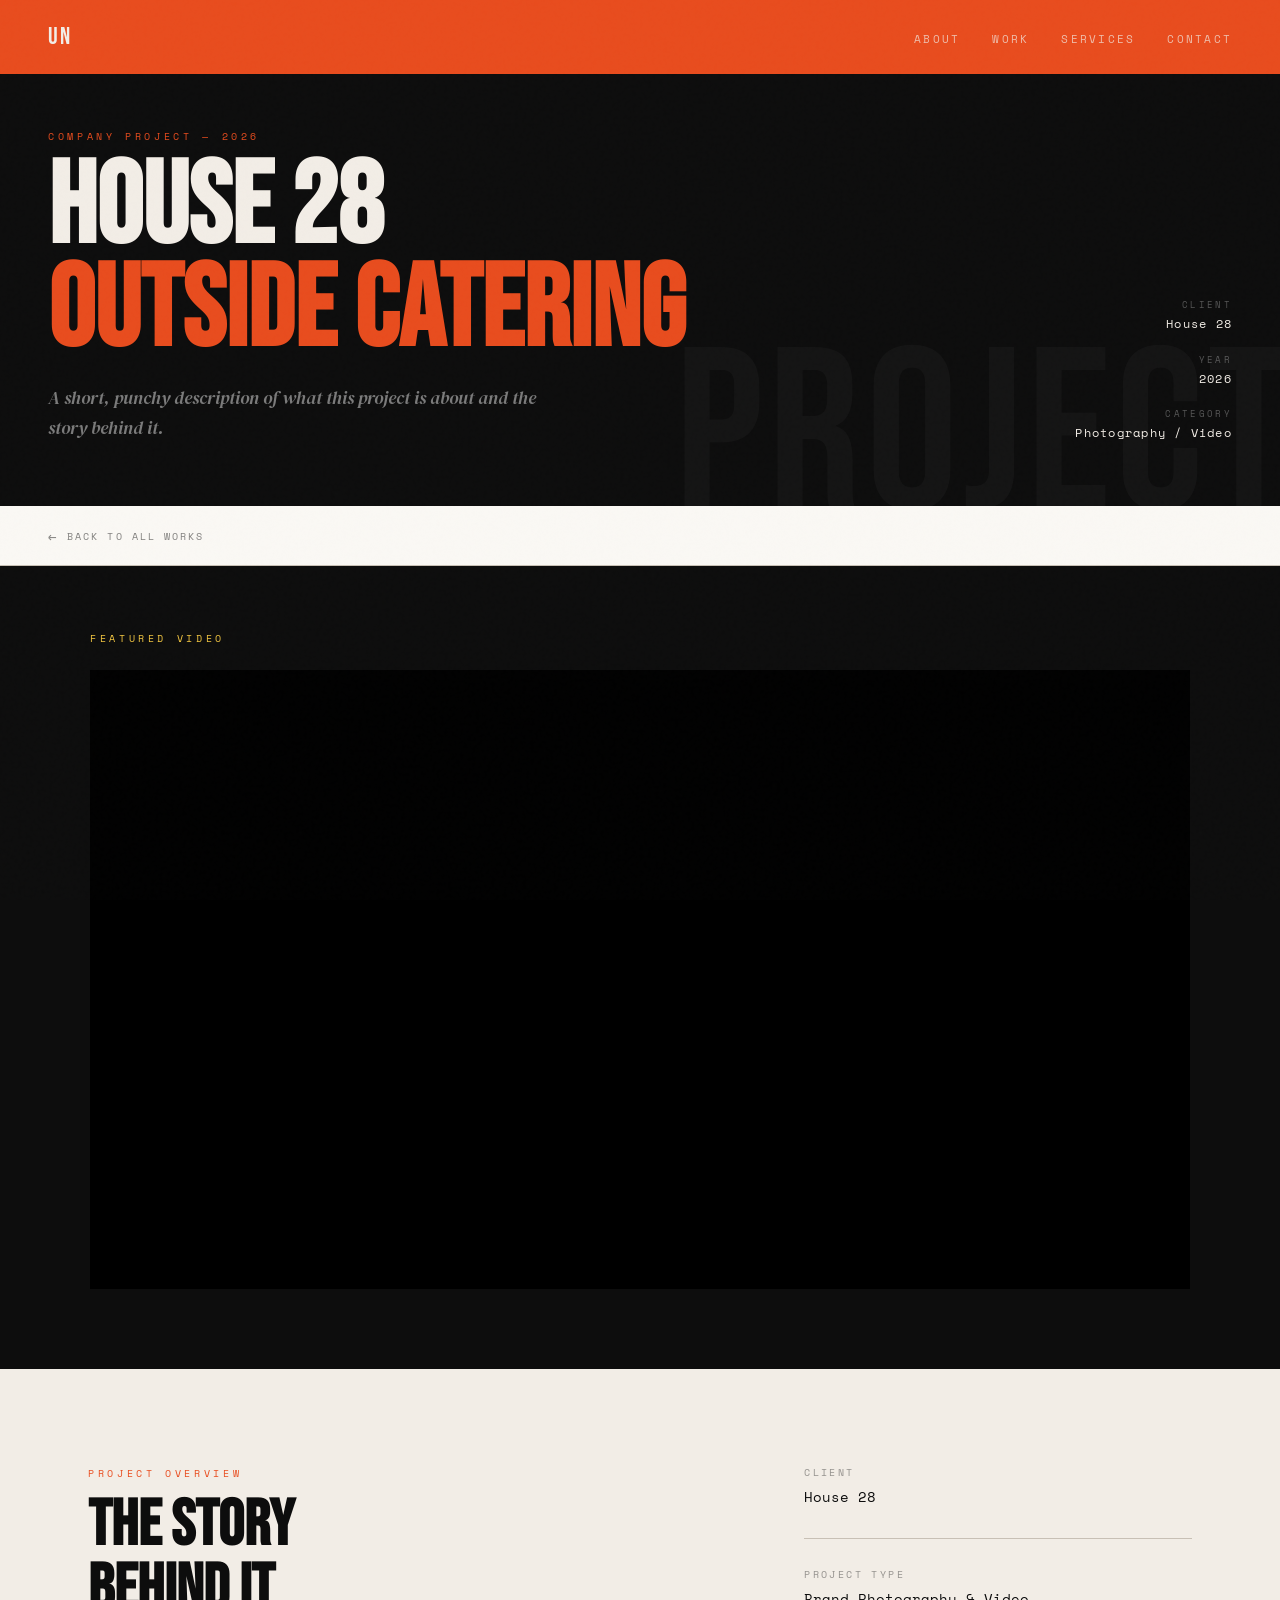
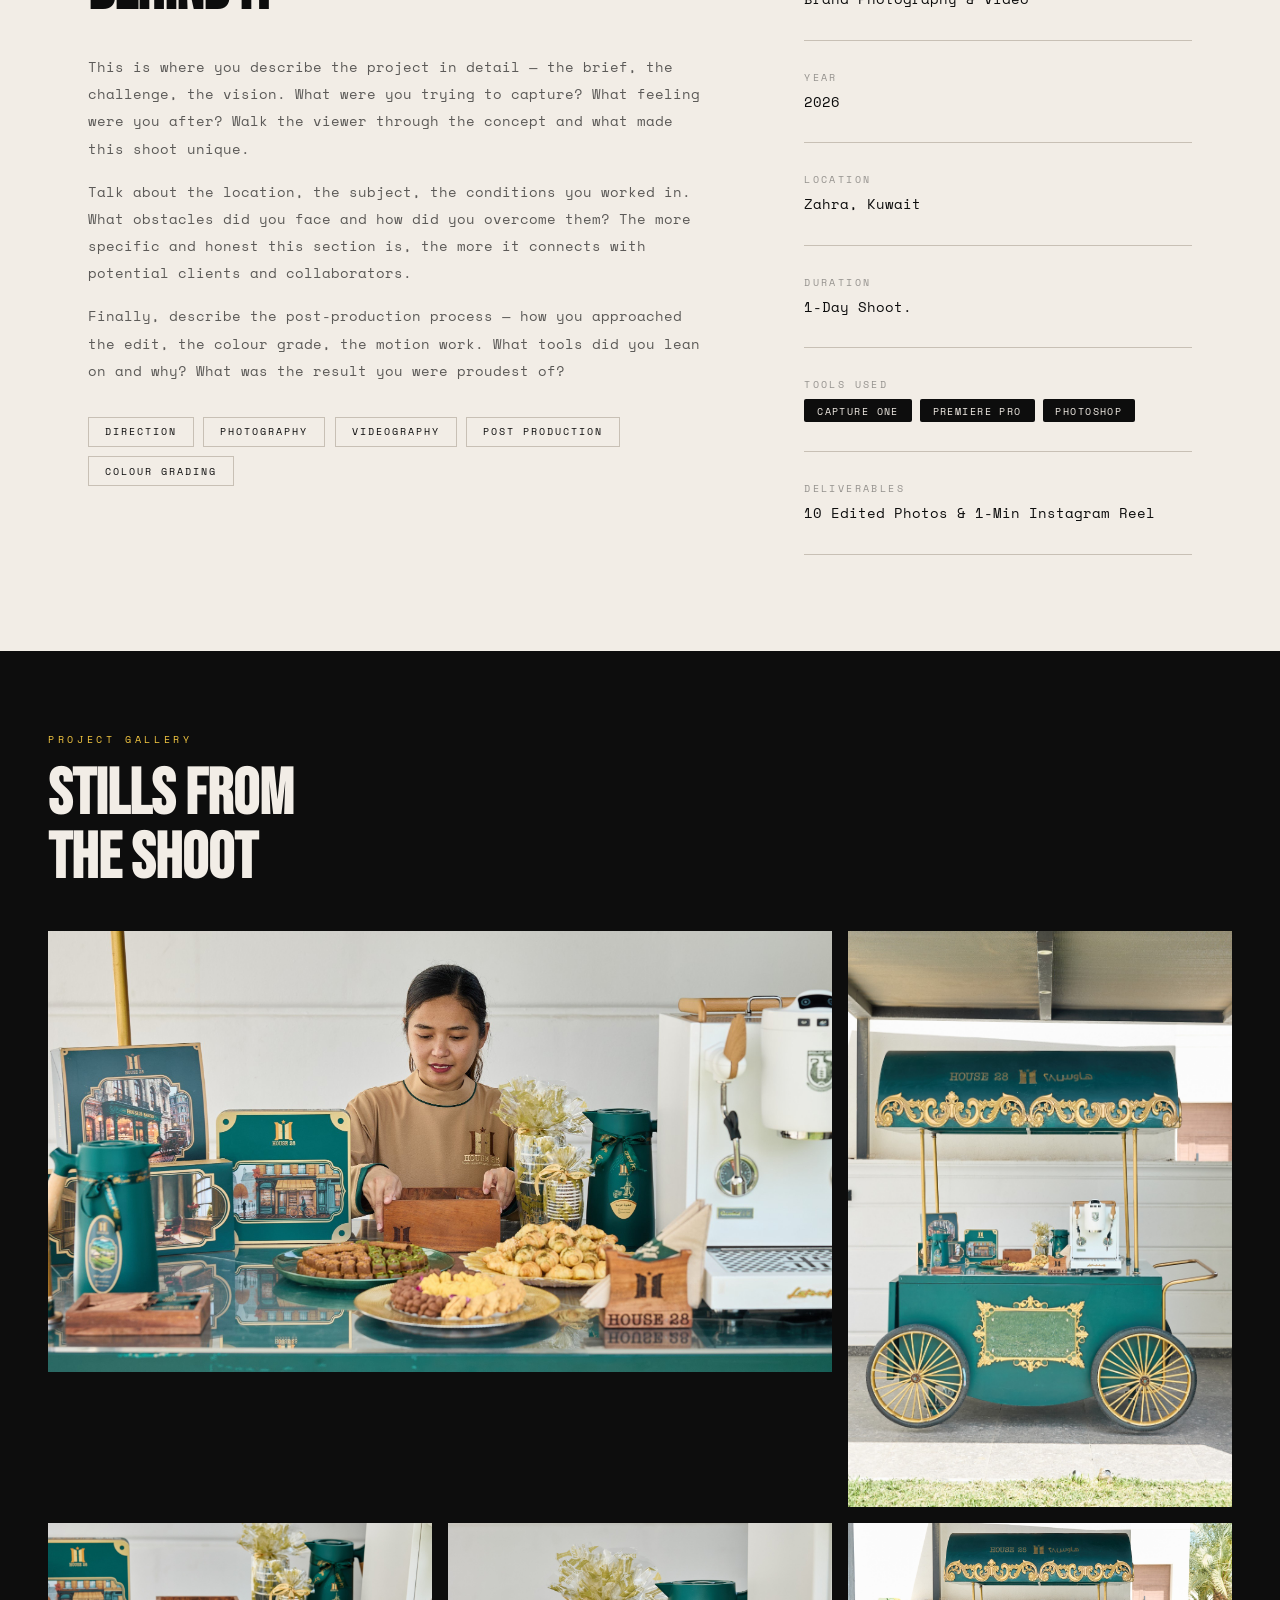
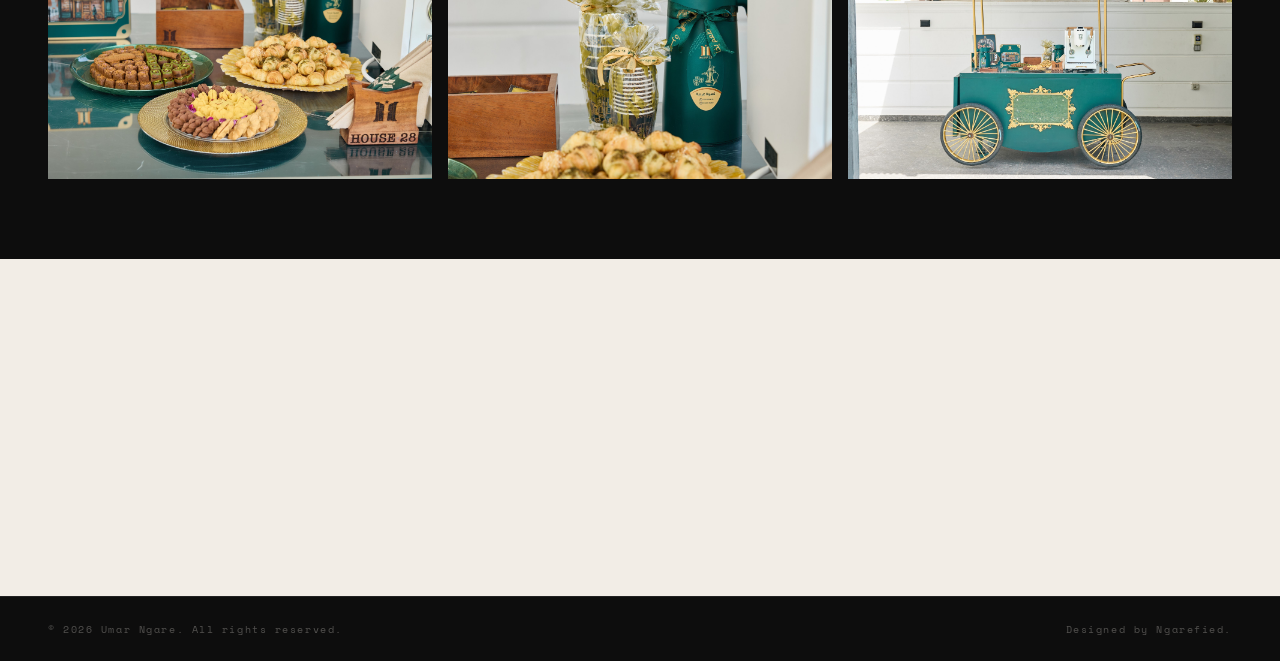
==== mainPages/projectDetails/houseSweets.html @ 6c31d715 "Created duplicates for 3 more proje cts." ====
<!DOCTYPE html>
<html lang="en">
<head>
  <meta charset="UTF-8" />
  <meta name="viewport" content="width=device-width, initial-scale=1.0"/>
  <title>Project — Umar Ngare</title>
  <link href="https://fonts.googleapis.com/css2?family=Bebas+Neue&family=DM+Serif+Display:ital@0;1&family=Space+Mono:ital@0;1&display=swap" rel="stylesheet"/>
  <link rel="stylesheet" href="../../css/mainpages/project1.css" />
</head>
<body>

  <div class="cursor" id="cursor"></div>

  <!-- NAV -->
  <nav>
    <a href="../../index.html" class="nav-logo">UN</a>
    <ul class="nav-links">
      <li><a href="../about.html">About</a></li>
      <li><a href="../works.html">Work</a></li>
      <li><a href="../#">Services</a></li>
      <li><a href="../#">Contact</a></li>
    </ul>
  </nav>

  <!-- PROJECT HEADER -->
  <div class="project-header">
    <div class="project-header-ghost">PROJECT</div>
    <div class="project-header-inner">
      <div>
        <span class="project-header-label">Company Project — 2026</span>
        <h1 class="project-title">House 28<br><span>Outside Catering</span></h1>
        <p class="project-tagline">A short, punchy description of what this project is about and the story behind it.</p>
      </div>
      <div class="project-header-meta">
        <div class="meta-item">
          <div class="meta-label">Client</div>
          <div class="meta-value">House 28</div>
        </div>
        <div class="meta-item">
          <div class="meta-label">Year</div>
          <div class="meta-value">2026</div>
        </div>
        <div class="meta-item">
          <div class="meta-label">Category</div>
          <div class="meta-value">Photography / Video</div>
        </div>
      </div>
    </div>
  </div>

  <!-- BACK BAR -->
  <div class="back-bar">
    <a href="../works.html" class="back-link">Back to All Works</a>
  </div>

  <!-- VIDEO SECTION -->
<div class="video-section">
  <div class="video-section-inner">
    <span class="video-section-tag">Featured Video</span>
    <div class="video-wrapper">
      
        <!-- TO EMBED YOUTUBE / VIMEO: replace this block with: -->
        <div class="iframe-container">
          <iframe width="367" height="652" src="https://www.youtube.com/embed/Qp5BWJC1LHg" title="House 28 Outside Catering Video" frameborder="0" allow="accelerometer; autoplay; clipboard-write; encrypted-media; gyroscope; picture-in-picture; web-share" referrerpolicy="strict-origin-when-cross-origin" allowfullscreen></iframe>
        </div> 

        <!-- TO USE A LOCAL VIDEO FILE: replace this block with:g -->
        <!-- <video controls width="100%">
          <source src="../../Assets/Videos/Joan Apr 29 Huge Trolley.mp4" type="video/mp4">
        </video> -->
     
      <!-- <div class="video-placeholder">
        <div class="video-placeholder-icon">Here</div>
        <p></p>
      </div> -->
    </div>
  </div>
</div>

  <!-- PROJECT DETAILS -->
  <div class="project-details">
    <div class="details-grid">

      <!-- Overview -->
      <div class="reveal">
        <span class="overview-tag">Project Overview</span>
        <h2 class="overview-title">The Story<br>Behind It</h2>
        <p class="overview-body">
          This is where you describe the project in detail — the brief, the challenge, the vision. What were you trying to capture? What feeling were you after? Walk the viewer through the concept and what made this shoot unique.
        </p>
        <p class="overview-body">
          Talk about the location, the subject, the conditions you worked in. What obstacles did you face and how did you overcome them? The more specific and honest this section is, the more it connects with potential clients and collaborators.
        </p>
        <p class="overview-body">
          Finally, describe the post-production process — how you approached the edit, the colour grade, the motion work. What tools did you lean on and why? What was the result you were proudest of?
        </p>
        <div class="role-tags">
          <span class="role-tag">Direction</span>
          <span class="role-tag">Photography</span>
          <span class="role-tag">Videography</span>
          <span class="role-tag">Post Production</span>
          <span class="role-tag">Colour Grading</span>
        </div>
      </div>

      <!-- Sidebar -->
      <div class="project-sidebar reveal reveal-delay-2">
        <div class="sidebar-block">
          <div class="sidebar-label">Client</div>
          <div class="sidebar-value">House 28</div>
        </div>
        <div class="sidebar-block">
          <div class="sidebar-label">Project Type</div>
          <div class="sidebar-value">Brand Photography & Video</div>
        </div>
        <div class="sidebar-block">
          <div class="sidebar-label">Year</div>
          <div class="sidebar-value">2026</div>
        </div>
        <div class="sidebar-block">
          <div class="sidebar-label">Location</div>
          <div class="sidebar-value">Zahra, Kuwait</div>
        </div>
        <div class="sidebar-block">
          <div class="sidebar-label">Duration</div>
          <div class="sidebar-value">1-Day Shoot.</div>
        </div>
        <div class="sidebar-block">
          <div class="sidebar-label">Tools Used</div>
          <div class="tools-used">
            <span class="tool-badge">Capture One</span>
            <span class="tool-badge">Premiere Pro</span>
            <!-- <span class="tool-badge">After Effects</span> -->
            <span class="tool-badge">Photoshop</span>
            <!-- <span class="tool-badge">Lightroom</span> -->
          </div>
        </div>
        <div class="sidebar-block">
          <div class="sidebar-label">Deliverables</div>
          <div class="sidebar-value">10 Edited Photos & 1-Min Instagram Reel</div>
        </div>
      </div>

    </div>
  </div>

  <!-- PHOTO GALLERY STRIP -->
  <div class="gallery-strip">
    <div class="gallery-strip-inner reveal">
      <span class="gallery-strip-tag">Project Gallery</span>
      <h2 class="gallery-strip-title">Stills from<br>the Shoot</h2>
      <div class="gallery-row">
        <div class="gallery-item">
          <div class="gallery-thumb g1"><img src="../../Assets/Projects/Trolley/Wide close.jpg" alt="" srcset=""></div>
          <div class="gallery-overlay"></div>
        </div>
        <div class="gallery-item">
          <div class="gallery-thumb g2"><img src="../../Assets/Projects/Trolley/potr.jpg" alt="" srcset=""></div>
          <div class="gallery-overlay"></div>
        </div>
        <div class="gallery-item">
          <div class="gallery-thumb g3"><img src="../../Assets/Projects/Trolley/wide food.jpg" alt="" srcset=""></div>
          <div class="gallery-overlay"></div>
        </div>
        <div class="gallery-item">
          <div class="gallery-thumb g4"><img src="../../Assets/Projects/Trolley/wide drink.jpg" alt="" srcset=""></div>
          <div class="gallery-overlay"></div>
        </div>
        <div class="gallery-item">
          <div class="gallery-thumb g4"><img src="../../Assets/Projects/Trolley/wide1.jpg" alt="" srcset=""></div>
          <div class="gallery-overlay"></div>
        </div>
      </div>
    </div>
  </div>

  <!-- NEXT PROJECT -->
  <a href="project.html" class="next-project reveal">
    <div>
      <div class="next-label">Next Project</div>
      <div class="next-title">Next Project<br>Title Here</div>
    </div>
    <div class="next-arrow">>></div>
  </a>

  <!-- FOOTER -->
  <footer>
    <p>© 2026 Umar Ngare. All rights reserved.</p>
    <p>Designed by Ngarefied.</p>
  </footer>

  <script src="../../js/mainPages/project1.js"></script>
</body>
</html>
---- css/mainpages/project1.css ----
*, *::before, *::after { box-sizing: border-box; margin: 0; padding: 0; }

:root {
  --ink:   #0d0d0d;
  --paper: #f2ede6;
  --fire:  #e84c1e;
  --gold:  #f5c842;
  --mist:  #c8c0b5;
  --white: #faf8f4;
}

html { scroll-behavior: smooth; }

body {
  background: var(--paper);
  color: var(--ink);
  font-family: 'Space Mono', monospace;
  overflow-x: hidden;
  cursor: crosshair;
}

/* ── NOISE ── */
body::before {
  content: '';
  position: fixed; inset: 0;
  background-image: url("data:image/svg+xml,%3Csvg viewBox='0 0 256 256' xmlns='http://www.w3.org/2000/svg'%3E%3Cfilter id='noise'%3E%3CfeTurbulence type='fractalNoise' baseFrequency='0.9' numOctaves='4' stitchTiles='stitch'/%3E%3C/filter%3E%3Crect width='100%25' height='100%25' filter='url(%23noise)' opacity='0.04'/%3E%3C/svg%3E");
  pointer-events: none; z-index: 9999; opacity: 0.4;
}

/* ── CURSOR ── */
.cursor {
  width: 12px; height: 12px;
  background: var(--fire); border-radius: 50%;
  position: fixed; pointer-events: none; z-index: 10000;
  transform: translate(-50%, -50%);
  transition: transform 0.12s ease, background 0.2s;
}

/* ── NAV ── */
nav {
  position: fixed; top: 0; left: 0; right: 0;
  z-index: 100;
  display: flex; justify-content: space-between; align-items: center;
  padding: 1.4rem 3rem;
  background: var(--fire);
}
.nav-logo {
  font-family: 'Bebas Neue', sans-serif;
  font-size: 1.5rem; letter-spacing: 0.1em;
  color: var(--paper); text-decoration: none;
}
.nav-links { display: flex; gap: 2rem; list-style: none; }
.nav-links a {
  font-size: 0.7rem; letter-spacing: 0.2em;
  text-transform: uppercase; color: var(--paper);
  text-decoration: none; opacity: 0.7; transition: opacity 0.2s;
}
.nav-links a:hover { opacity: 1; }

/* ── PROJECT HEADER ── */
.project-header {
  background: var(--ink);
  padding: 8rem 3rem 4rem;
  position: relative; overflow: hidden;
}

.project-header-ghost {
  position: absolute;
  right: -1rem; bottom: -3rem;
  font-family: 'Bebas Neue', sans-serif;
  font-size: clamp(5rem, 18vw, 15rem);
  color: rgba(255,255,255,0.03);
  letter-spacing: 0.02em; line-height: 1;
  pointer-events: none; white-space: nowrap;
}

.project-header-inner {
  max-width: 1200px; margin: 0 auto;
  display: grid; grid-template-columns: 1fr auto;
  align-items: flex-end; gap: 3rem;
}

.project-header-label {
  font-size: 0.65rem; letter-spacing: 0.35em;
  text-transform: uppercase; color: var(--fire);
  margin-bottom: 0.8rem; display: block;
  opacity: 0; animation: fadeUp 0.7s ease 0.2s forwards;
}

.project-title {
  font-family: 'Bebas Neue', sans-serif;
  font-size: clamp(3.5rem, 9vw, 8rem);
  line-height: 0.9; color: var(--paper);
  opacity: 0; animation: fadeUp 0.8s ease 0.3s forwards;
}
.project-title span { color: var(--fire); }

.project-tagline {
  font-family: 'DM Serif Display', serif;
  font-style: italic;
  font-size: 1.15rem; color: rgba(255,255,255,0.45);
  margin-top: 1.2rem; max-width: 500px; line-height: 1.6;
  opacity: 0; animation: fadeUp 0.8s ease 0.45s forwards;
}

.project-header-meta {
  display: flex; flex-direction: column; gap: 1.2rem; align-items: flex-end;
  opacity: 0; animation: fadeUp 0.8s ease 0.5s forwards;
}

.meta-item { text-align: right; }
.meta-label {
  font-size: 0.58rem; letter-spacing: 0.25em;
  text-transform: uppercase; color: rgba(255,255,255,0.3);
  margin-bottom: 0.2rem;
}
.meta-value {
  font-size: 0.78rem; letter-spacing: 0.1em;
  color: var(--paper);
}

/* ── BACK BAR ── */
.back-bar {
  padding: 1.1rem 3rem;
  border-bottom: 1px solid var(--mist);
  background: var(--white);
}
.back-link {
  font-size: 0.65rem; letter-spacing: 0.2em;
  text-transform: uppercase; color: var(--ink);
  text-decoration: none; opacity: 0.5;
  display: inline-flex; align-items: center; gap: 0.5rem;
  transition: opacity 0.2s, color 0.2s;
}
.back-link::before { content: '←'; font-size: 0.9rem; }
.back-link:hover { opacity: 1; color: var(--fire); }

/* Video Section */
.video-placeholder {
  aspect-ratio: 16/9;
  background: #111;
  border: 2px dashed #2a2a2a;
  display: flex; flex-direction: column;
  align-items: center; justify-content: center;
  gap: 1rem;
}

.video-placeholder-icon {
  width: 64px; height: 64px;
  border: 2px solid rgba(255,255,255,0.1);
  border-radius: 50%;
  display: flex; align-items: center; justify-content: center;
  font-size: 1.4rem; color: rgba(255,255,255,0.2);
}

.video-placeholder p {
  font-size: 0.72rem; letter-spacing: 0.1em;
  color: rgba(255,255,255,0.2);
}

.iframe-container {
  position: relative; width: 100%;
  padding-bottom: 56.25%;
  background: #000;
}

.iframe-container iframe {
  position: absolute; inset: 0;
  width: 100%; height: 100%; border: none;
}

/* ── VIDEO SECTION ── */
.video-section {
  background: var(--ink);
  padding: 4rem 3rem 5rem;
}

.video-section-inner {
  max-width: 1100px; margin: 0 auto;
}

.video-section-tag {
  font-size: 0.65rem; letter-spacing: 0.35em;
  text-transform: uppercase; color: var(--gold);
  margin-bottom: 1.5rem; display: block;
}

/* ── VIDEO PLAYER WRAPPER ── */
.video-wrapper {
  position: relative; width: 100%;
  background: #000;
  overflow: hidden;
}

.video-wrapper video {
  width: auto; height: 70vh;
  object-fit: cover;
}

/* Toggle tabs */
.video-type-tabs {
  display: flex; gap: 0;
  margin-bottom: 1.5rem;
}

.vtab {
  padding: 0.6rem 1.6rem;
  font-family: 'Space Mono', monospace;
  font-size: 0.65rem; letter-spacing: 0.2em;
  text-transform: uppercase;
  background: #1a1a1a; color: rgba(255,255,255,0.4);
  border: 1px solid #2a2a2a; cursor: pointer;
  transition: background 0.2s, color 0.2s;
  border-right: none;
}
.vtab:last-child { border-right: 1px solid #2a2a2a; }
.vtab.active { background: var(--fire); color: var(--paper); border-color: var(--fire); }
.vtab:hover:not(.active) { background: #222; color: rgba(255,255,255,0.7); }

/* Embed panel (YouTube/Vimeo) */
.video-embed-panel { display: none; }
.video-embed-panel.active { display: block; }

.embed-input-row {
  display: flex; gap: 0; margin-bottom: 1.2rem;
}

.embed-input {
  flex: 1;
  padding: 0.75rem 1.2rem;
  background: #1a1a1a; border: 1px solid #2a2a2a;
  border-right: none;
  color: var(--paper);
  font-family: 'Space Mono', monospace;
  font-size: 0.72rem; letter-spacing: 0.05em;
  outline: none;
  transition: border-color 0.2s;
}
.embed-input:focus { border-color: var(--fire); }
.embed-input::placeholder { color: rgba(255,255,255,0.2); }

.embed-btn {
  padding: 0.75rem 1.5rem;
  background: var(--fire); color: var(--paper);
  border: 1px solid var(--fire);
  font-family: 'Space Mono', monospace;
  font-size: 0.65rem; letter-spacing: 0.2em;
  text-transform: uppercase; cursor: pointer;
  transition: background 0.2s;
}
.embed-btn:hover { background: var(--gold); border-color: var(--gold); color: var(--ink); }

.embed-hint {
  font-size: 0.62rem; color: rgba(255,255,255,0.25);
  letter-spacing: 0.05em; margin-bottom: 1rem;
}

.embed-placeholder {
  aspect-ratio: 16/9;
  background: #111;
  display: flex; flex-direction: column;
  align-items: center; justify-content: center;
  gap: 1rem; border: 1px dashed #2a2a2a;
}

.embed-placeholder-icon {
  width: 64px; height: 64px;
  border: 2px solid rgba(255,255,255,0.1);
  border-radius: 50%;
  display: flex; align-items: center; justify-content: center;
  font-size: 1.4rem; color: rgba(255,255,255,0.2);
}

.embed-placeholder p {
  font-size: 0.72rem; letter-spacing: 0.1em;
  color: rgba(255,255,255,0.2); text-align: center;
}

/* Local video panel */
.video-local-panel { display: none; }
.video-local-panel.active { display: block; }

.local-drop-zone {
  aspect-ratio: 16/9;
  background: #111;
  border: 2px dashed #2a2a2a;
  display: flex; flex-direction: column;
  align-items: center; justify-content: center;
  gap: 1rem; cursor: pointer;
  transition: border-color 0.2s, background 0.2s;
  position: relative; overflow: hidden;
}
.local-drop-zone:hover { border-color: var(--fire); background: #151515; }
.local-drop-zone.has-video { border: none; padding: 0; }

.drop-icon {
  width: 64px; height: 64px;
  border: 2px solid rgba(255,255,255,0.1);
  border-radius: 50%;
  display: flex; align-items: center; justify-content: center;
  font-size: 1.4rem; color: rgba(255,255,255,0.2);
  transition: border-color 0.2s, color 0.2s;
}
.local-drop-zone:hover .drop-icon { border-color: var(--fire); color: var(--fire); }

.drop-text {
  font-size: 0.72rem; letter-spacing: 0.1em;
  color: rgba(255,255,255,0.3); text-align: center;
  line-height: 1.7;
}

.drop-btn {
  padding: 0.5rem 1.4rem;
  background: transparent; color: rgba(255,255,255,0.4);
  border: 1px solid rgba(255,255,255,0.15);
  font-family: 'Space Mono', monospace;
  font-size: 0.62rem; letter-spacing: 0.2em;
  text-transform: uppercase; cursor: pointer;
  transition: all 0.2s;
}
.drop-btn:hover { border-color: var(--fire); color: var(--fire); }

#local-file-input { display: none; }

#local-video-player {
  width: 100%; display: none;
  background: #000; outline: none;
}
#local-video-player.active { display: block; }

/* ── PROJECT DETAILS ── */
.project-details {
  padding: 6rem 3rem;
  max-width: 1200px; margin: 0 auto;
}

.details-grid {
  display: grid;
  grid-template-columns: 1.6fr 1fr;
  gap: 6rem; align-items: start;
}

/* Overview */
.overview-tag {
  font-size: 0.65rem; letter-spacing: 0.35em;
  text-transform: uppercase; color: var(--fire);
  margin-bottom: 0.8rem; display: block;
}

.overview-title {
  font-family: 'Bebas Neue', sans-serif;
  font-size: clamp(2.5rem, 5vw, 4.5rem);
  line-height: 1; margin-bottom: 2rem;
}

.overview-body {
  font-size: 0.85rem; line-height: 2;
  opacity: 0.65; margin-bottom: 1.5rem;
}

.overview-body + .overview-body { margin-top: -0.5rem; }

/* Role tags */
.role-tags {
  display: flex; flex-wrap: wrap; gap: 0.6rem;
  margin-top: 2rem;
}
.role-tag {
  padding: 0.4rem 1rem;
  border: 1px solid var(--mist);
  font-size: 0.62rem; letter-spacing: 0.2em;
  text-transform: uppercase;
  transition: background 0.2s, border-color 0.2s;
}
.role-tag:hover { background: var(--fire); border-color: var(--fire); color: var(--paper); }

/* Sidebar */
.project-sidebar { display: flex; flex-direction: column; gap: 0; }

.sidebar-block {
  padding: 1.8rem 0;
  border-bottom: 1px solid var(--mist);
}
.sidebar-block:first-child { padding-top: 0; }

.sidebar-label {
  font-size: 0.6rem; letter-spacing: 0.25em;
  text-transform: uppercase; opacity: 0.4;
  margin-bottom: 0.5rem;
}
.sidebar-value {
  font-size: 0.85rem; line-height: 1.6;
}

/* Tools used */
.tools-used {
  display: flex; flex-wrap: wrap; gap: 0.5rem;
  margin-top: 0.3rem;
}
.tool-badge {
  padding: 0.3rem 0.8rem;
  font-size: 0.6rem; letter-spacing: 0.15em;
  text-transform: uppercase; background: var(--ink);
  color: var(--paper); border-radius: 2px;
}

/* ── GALLERY STRIP ── */
.gallery-strip {
  background: var(--ink);
  padding: 5rem 3rem;
}

.gallery-strip-inner { max-width: 1200px; margin: 0 auto; }

.gallery-strip-tag {
  font-size: 0.65rem; letter-spacing: 0.35em;
  text-transform: uppercase; color: var(--gold);
  margin-bottom: 1rem; display: block;
}

.gallery-strip-title {
  font-family: 'Bebas Neue', sans-serif;
  font-size: clamp(2.5rem, 5vw, 4.5rem);
  color: var(--paper); line-height: 1;
  margin-bottom: 2.5rem;
}

.gallery-row {
  display: grid;
  grid-template-columns: repeat(3, 1fr);
  gap: 1rem;
}

.gallery-item {
  position: relative; overflow: hidden;
  cursor: pointer;
}

.gallery-item:first-child { grid-column: span 2; }

.gallery-thumb {
  width: 100%;
  /* object-fit: contain; */
  /* aspect-ratio: 4/3; */
  display: flex; align-items: center; justify-content: center;
  font-family: 'Bebas Neue', sans-serif;
  font-size: 0.85rem; letter-spacing: 0.2em;
  color: rgba(255,255,255,0.1);
  transition: transform 0.5s ease;
}

.gallery-thumb img { width: 100%; height: 100%; object-fit: cover; }

.gallery-item:first-child .gallery-thumb { aspect-ratio: 16/9; }

.gallery-item:hover .gallery-thumb { transform: scale(1.05); }

.g1 { background: linear-gradient(135deg, #1a0f0a, #3a1f10); }
.g2 { background: linear-gradient(135deg, #0a0f1a, #102040); }
.g3 { background: linear-gradient(135deg, #0a1a0f, #103020); }
.g4 { background: linear-gradient(135deg, #1a1a0a, #302010); }

.gallery-overlay {
  position: absolute; inset: 0;
  background: rgba(232,76,30,0.85);
  display: flex; align-items: center; justify-content: center;
  opacity: 0; transition: opacity 0.3s;
  font-size: 1.5rem; color: var(--paper);
}
.gallery-item:hover .gallery-overlay { opacity: 0.6; }

/* ── NEXT PROJECT ── */
.next-project {
  background: var(--fire);
  padding: 5rem 3rem;
  display: flex; justify-content: space-between;
  align-items: center; text-decoration: none;
  transition: background 0.2s;
}
.next-project:hover { background: var(--ink); }

.next-label {
  font-size: 0.65rem; letter-spacing: 0.3em;
  text-transform: uppercase; color: rgba(255,255,255,0.6);
  margin-bottom: 0.5rem;
}

.next-title {
  font-family: 'Bebas Neue', sans-serif;
  font-size: clamp(2.5rem, 6vw, 5rem);
  color: var(--paper); line-height: 1;
}

.next-arrow {
  font-family: 'Bebas Neue', sans-serif;
  font-size: 4rem; color: rgba(255,255,255,0.4);
  transition: transform 0.3s, color 0.3s;
}
.next-project:hover .next-arrow { transform: translateX(12px); color: var(--paper); }

/* ── FOOTER ── */
footer {
  background: var(--ink); border-top: 1px solid #222;
  padding: 1.5rem 3rem;
  display: flex; justify-content: space-between;
  align-items: center; color: var(--paper);
}
footer p { font-size: 0.65rem; opacity: 0.3; letter-spacing: 0.15em; }

/* ── ANIMATIONS ── */
@keyframes fadeUp {
  from { opacity: 0; transform: translateY(30px); }
  to   { opacity: 1; transform: translateY(0); }
}

.reveal {
  opacity: 0; transform: translateY(40px);
  transition: opacity 0.75s ease, transform 0.75s ease;
}
.reveal.visible { opacity: 1; transform: translateY(0); }
.reveal-delay-1 { transition-delay: 0.1s; }
.reveal-delay-2 { transition-delay: 0.2s; }
.reveal-delay-3 { transition-delay: 0.3s; }

/* ── RESPONSIVE ── */
@media (max-width: 900px) {
  nav { padding: 1.2rem 1.5rem; }
  .project-header { padding: 7rem 1.5rem 3rem; }
  .project-header-inner { grid-template-columns: 1fr; }
  .project-header-meta { align-items: flex-start; flex-direction: row; flex-wrap: wrap; gap: 1.5rem; }
  .meta-item { text-align: left; }
  .video-section, .gallery-strip { padding: 3rem 1.5rem; }
  .project-details { padding: 4rem 1.5rem; }
  .details-grid { grid-template-columns: 1fr; gap: 3rem; }
  .gallery-row { grid-template-columns: 1fr 1fr; }
  .gallery-item:first-child { grid-column: span 2; }
  .next-project { padding: 3rem 1.5rem; }
  .back-bar { padding: 1rem 1.5rem; }
}

@media (max-width: 560px) {
  .gallery-row { grid-template-columns: 1fr; }
  .gallery-item:first-child { grid-column: span 1; }
  .embed-input-row { flex-direction: column; }
  .embed-input { border-right: 1px solid #2a2a2a; border-bottom: none; }
}
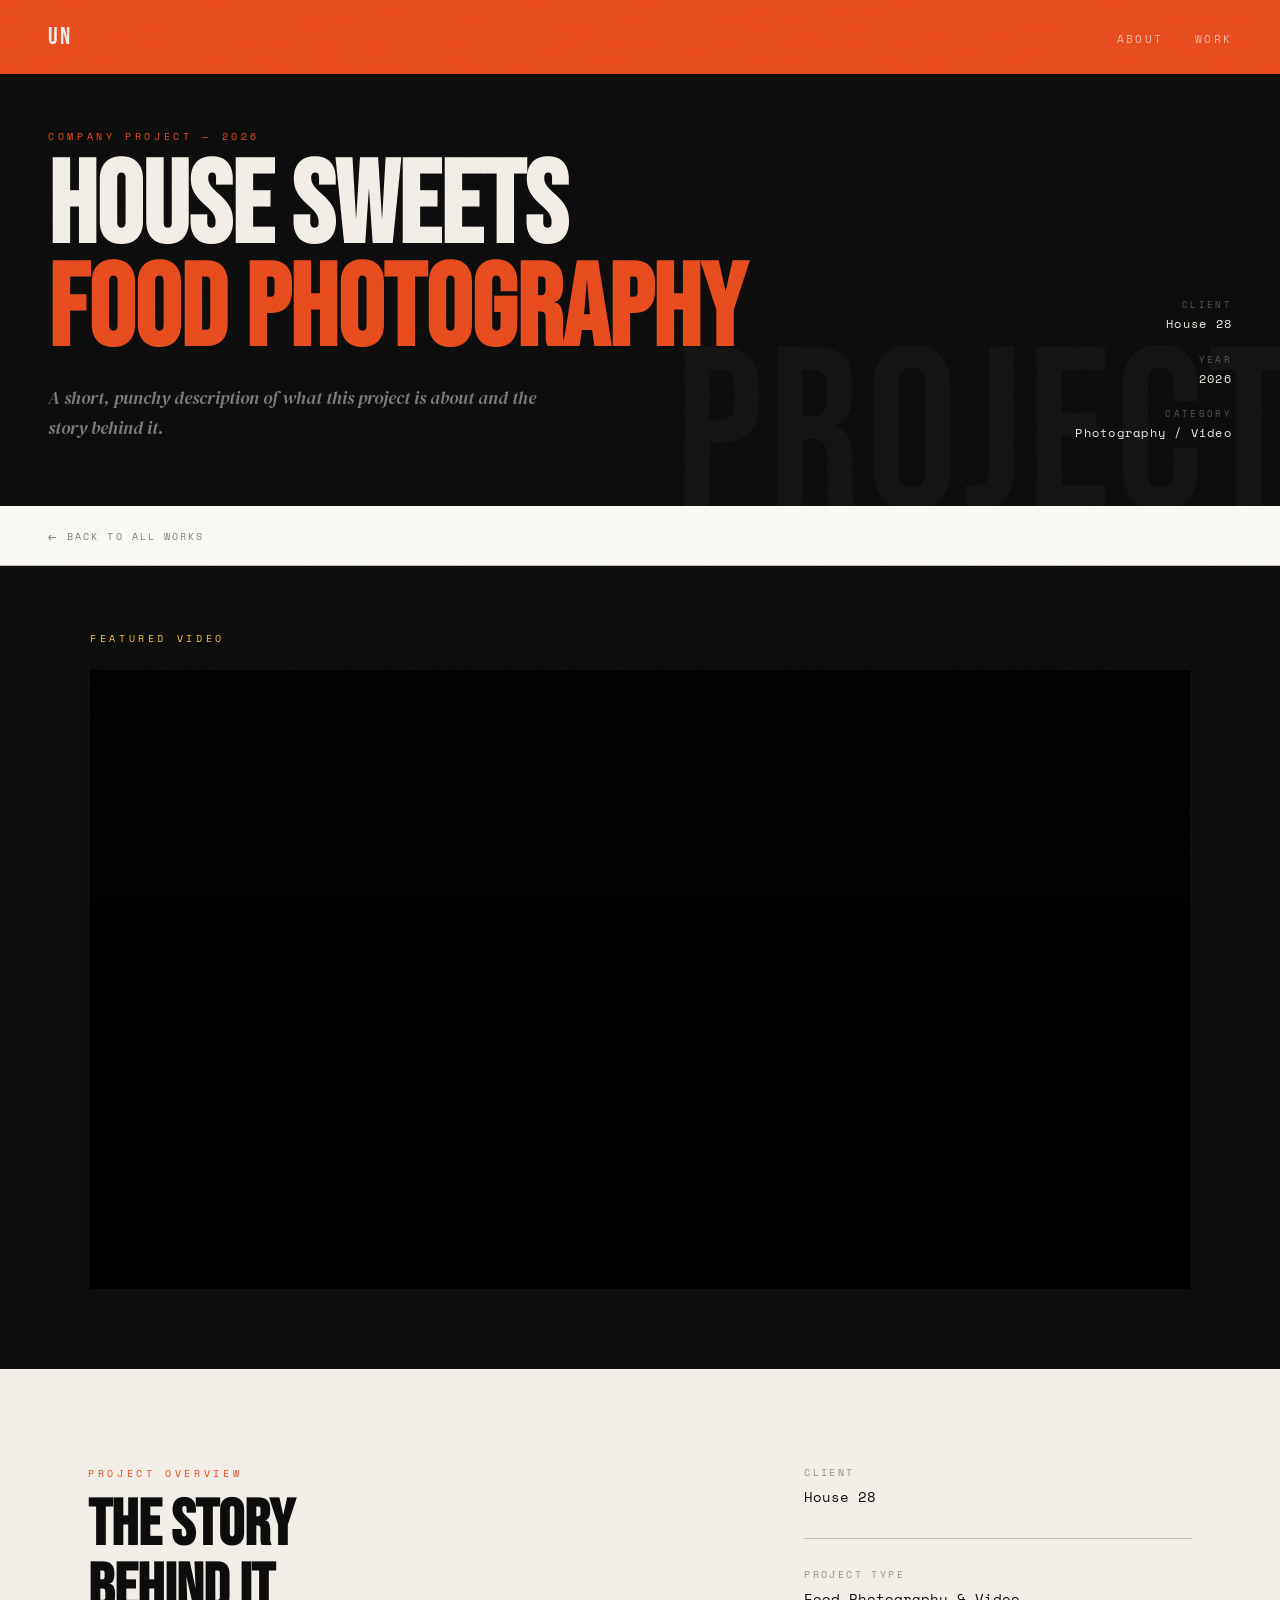
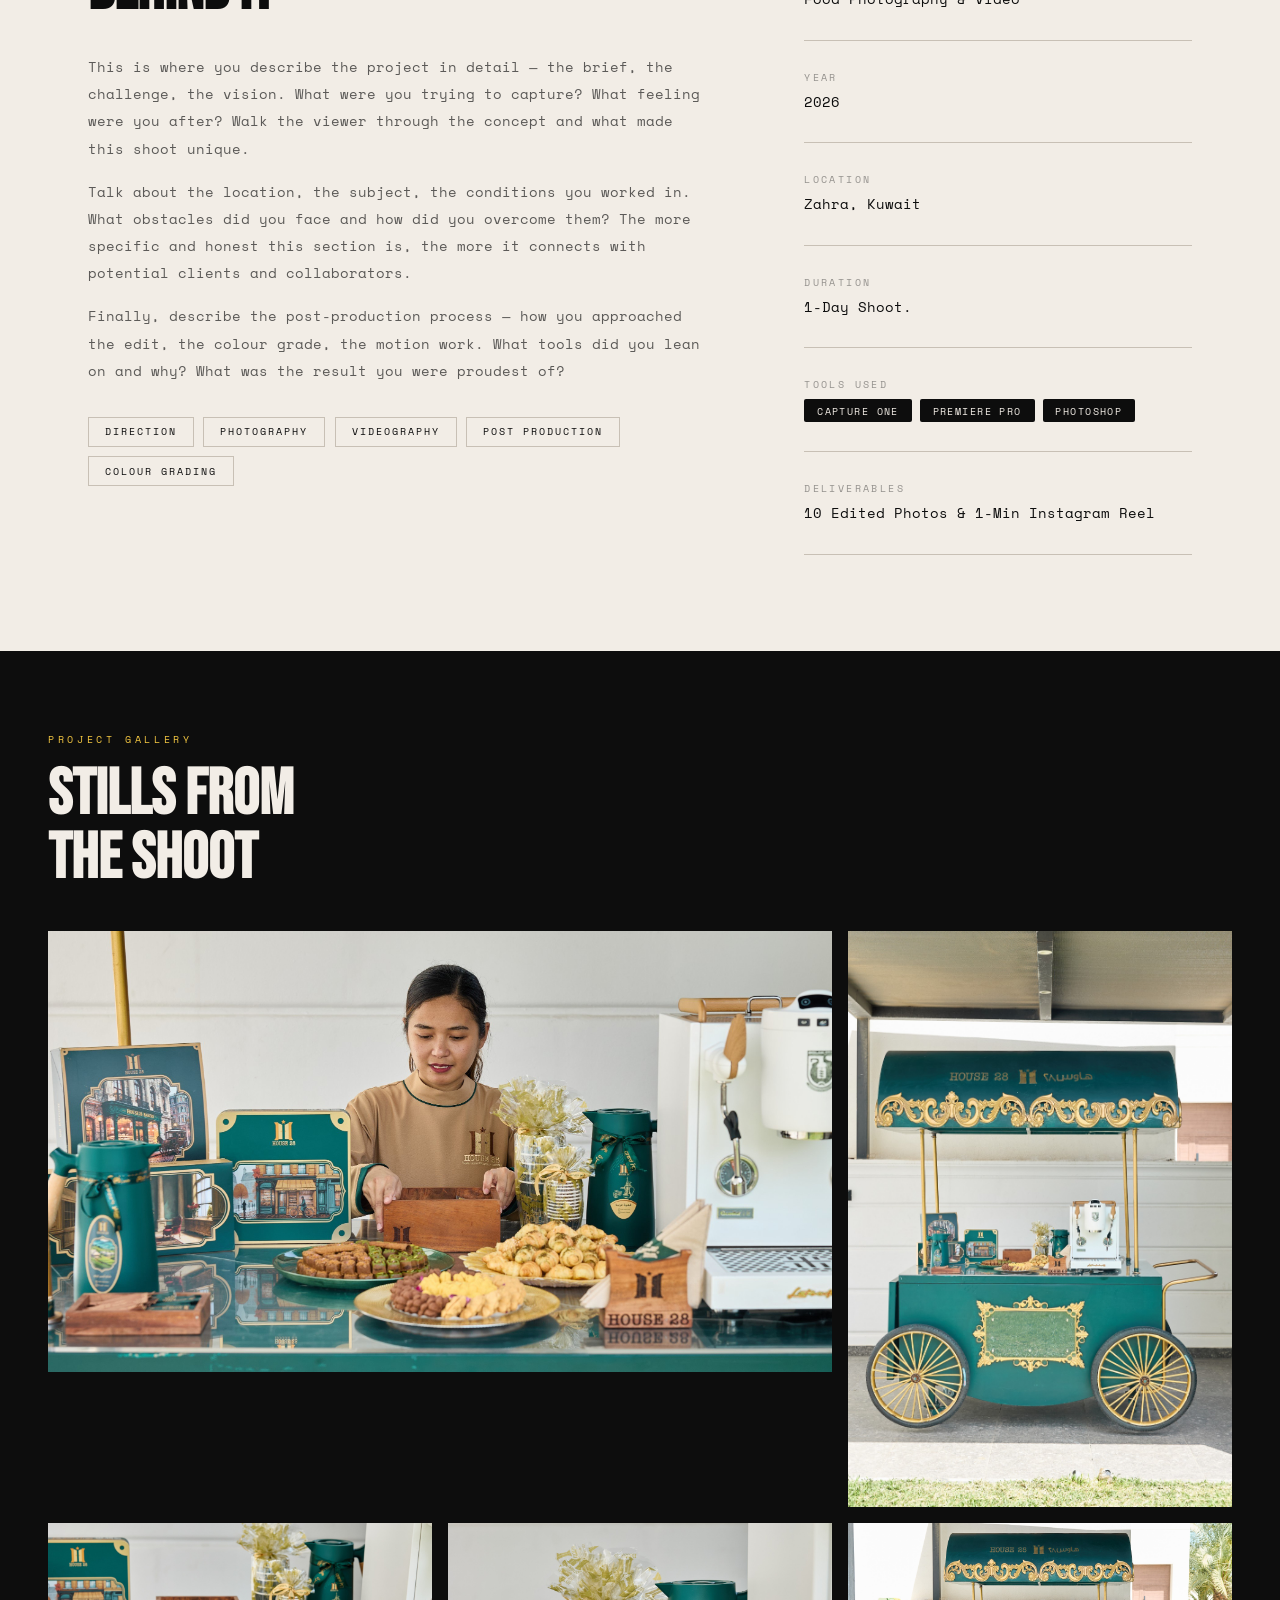
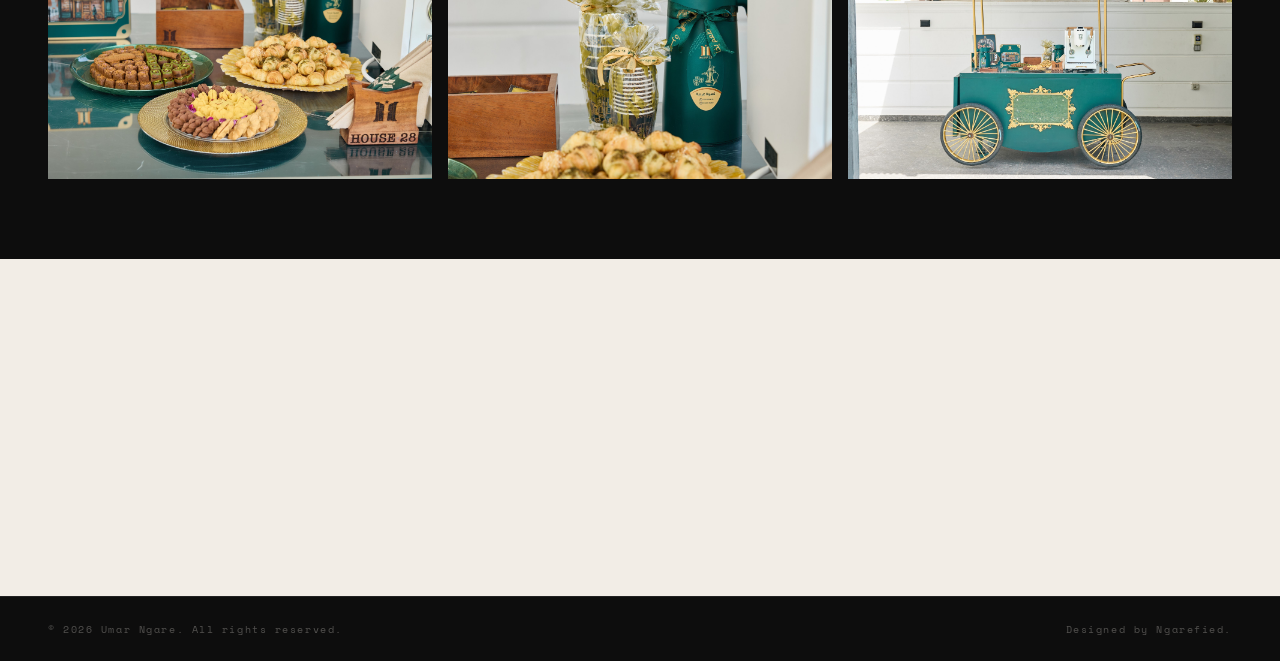
==== commit 3c3fa265: "Added the video links for House sweets project. Changed the page titles for the house and trolley pa" ====
--- a/mainPages/projectDetails/houseSweets.html
+++ b/mainPages/projectDetails/houseSweets.html
@@ -3,7 +3,7 @@
 <head>
   <meta charset="UTF-8" />
   <meta name="viewport" content="width=device-width, initial-scale=1.0"/>
-  <title>Project — Umar Ngare</title>
+  <title>Project — House Sweets</title>
   <link href="https://fonts.googleapis.com/css2?family=Bebas+Neue&family=DM+Serif+Display:ital@0;1&family=Space+Mono:ital@0;1&display=swap" rel="stylesheet"/>
   <link rel="stylesheet" href="../../css/mainpages/project1.css" />
 </head>
@@ -17,8 +17,8 @@
     <ul class="nav-links">
       <li><a href="../about.html">About</a></li>
       <li><a href="../works.html">Work</a></li>
-      <li><a href="../#">Services</a></li>
-      <li><a href="../#">Contact</a></li>
+      <!-- <li><a href="../#">Services</a></li> -->
+      <!-- <li><a href="../#">Contact</a></li> -->
     </ul>
   </nav>
 
@@ -28,7 +28,7 @@
     <div class="project-header-inner">
       <div>
         <span class="project-header-label">Company Project — 2026</span>
-        <h1 class="project-title">House 28<br><span>Outside Catering</span></h1>
+        <h1 class="project-title">House Sweets<br><span>Food Photography</span></h1>
         <p class="project-tagline">A short, punchy description of what this project is about and the story behind it.</p>
       </div>
       <div class="project-header-meta">
@@ -61,7 +61,7 @@
       
         <!-- TO EMBED YOUTUBE / VIMEO: replace this block with: -->
         <div class="iframe-container">
-          <iframe width="367" height="652" src="https://www.youtube.com/embed/Qp5BWJC1LHg" title="House 28 Outside Catering Video" frameborder="0" allow="accelerometer; autoplay; clipboard-write; encrypted-media; gyroscope; picture-in-picture; web-share" referrerpolicy="strict-origin-when-cross-origin" allowfullscreen></iframe>
+            <iframe width="367" height="652" src="https://www.youtube.com/embed/kidWV9UEAdY" title="House 28 Sambusa  Video" frameborder="0" allow="accelerometer; autoplay; clipboard-write; encrypted-media; gyroscope; picture-in-picture; web-share" referrerpolicy="strict-origin-when-cross-origin" allowfullscreen></iframe>        
         </div> 
 
         <!-- TO USE A LOCAL VIDEO FILE: replace this block with:g -->
@@ -111,7 +111,7 @@
         </div>
         <div class="sidebar-block">
           <div class="sidebar-label">Project Type</div>
-          <div class="sidebar-value">Brand Photography & Video</div>
+          <div class="sidebar-value">Food Photography & Video</div>
         </div>
         <div class="sidebar-block">
           <div class="sidebar-label">Year</div>
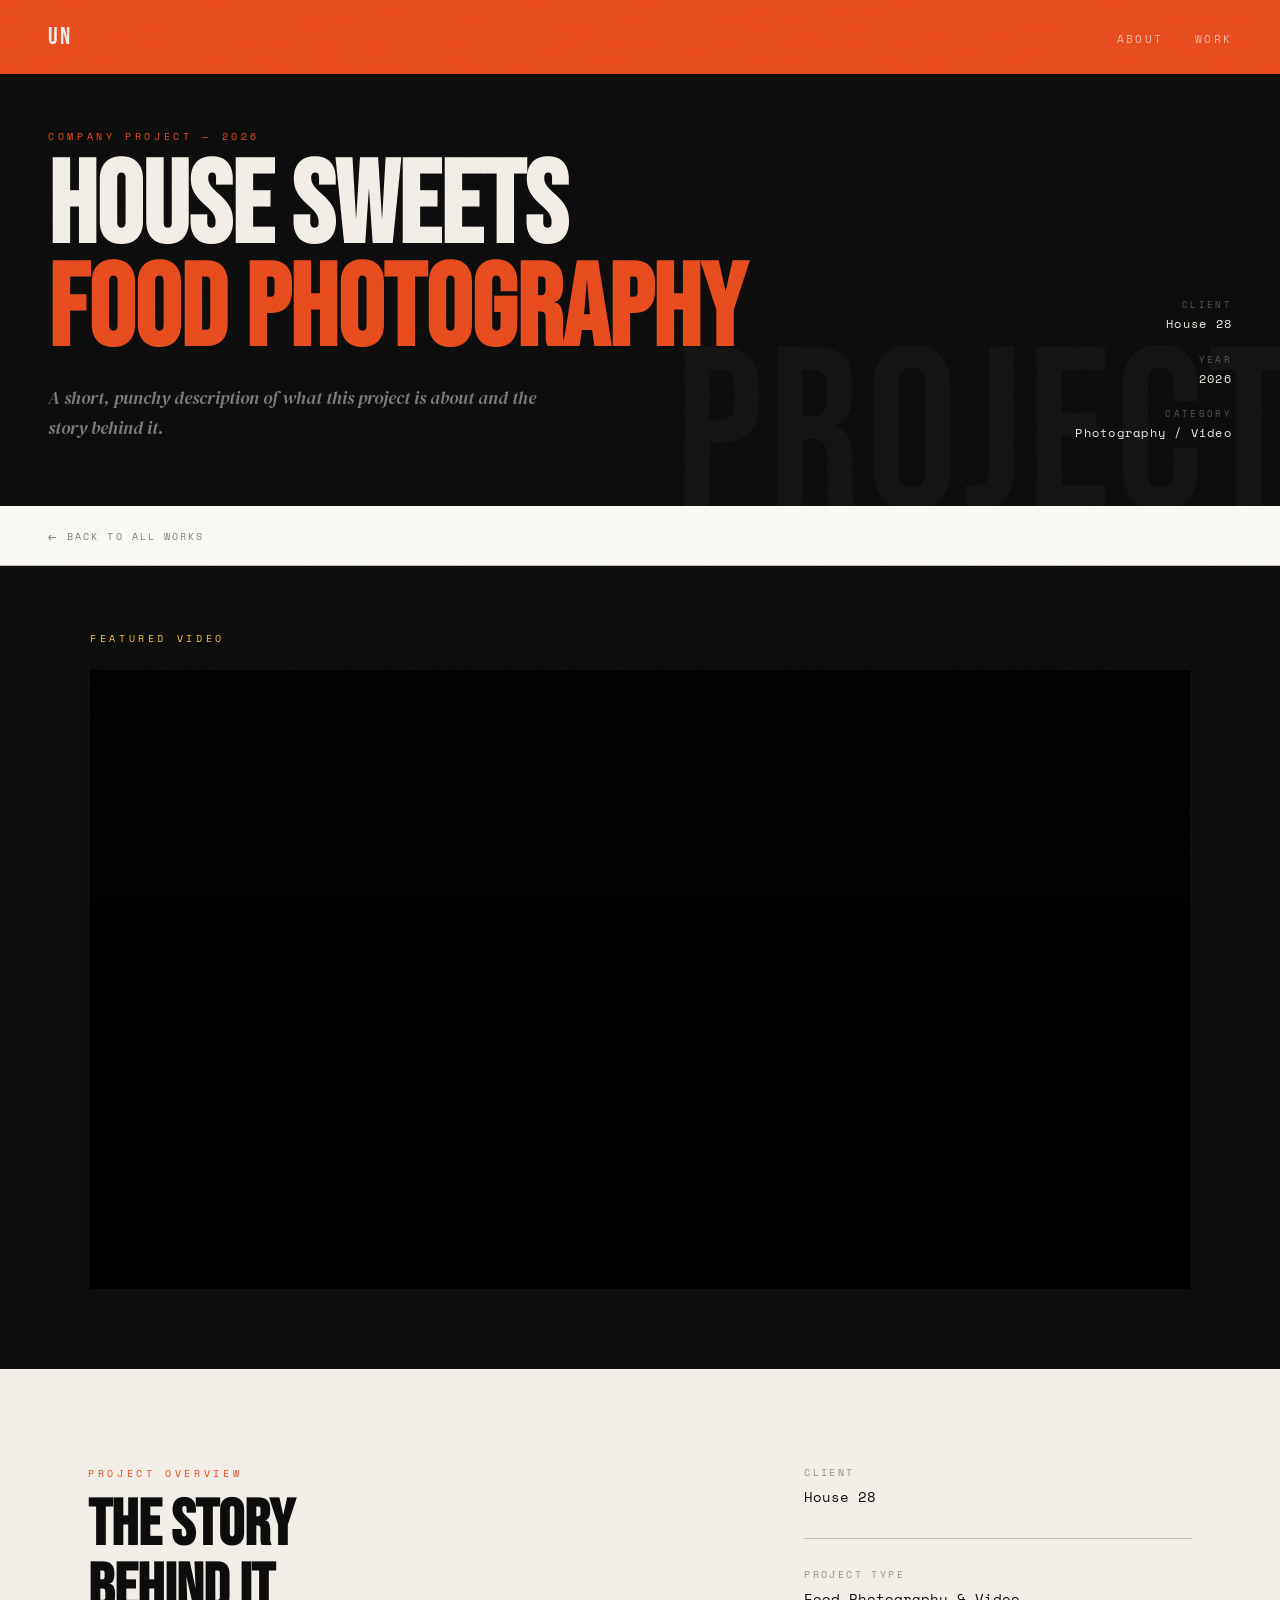
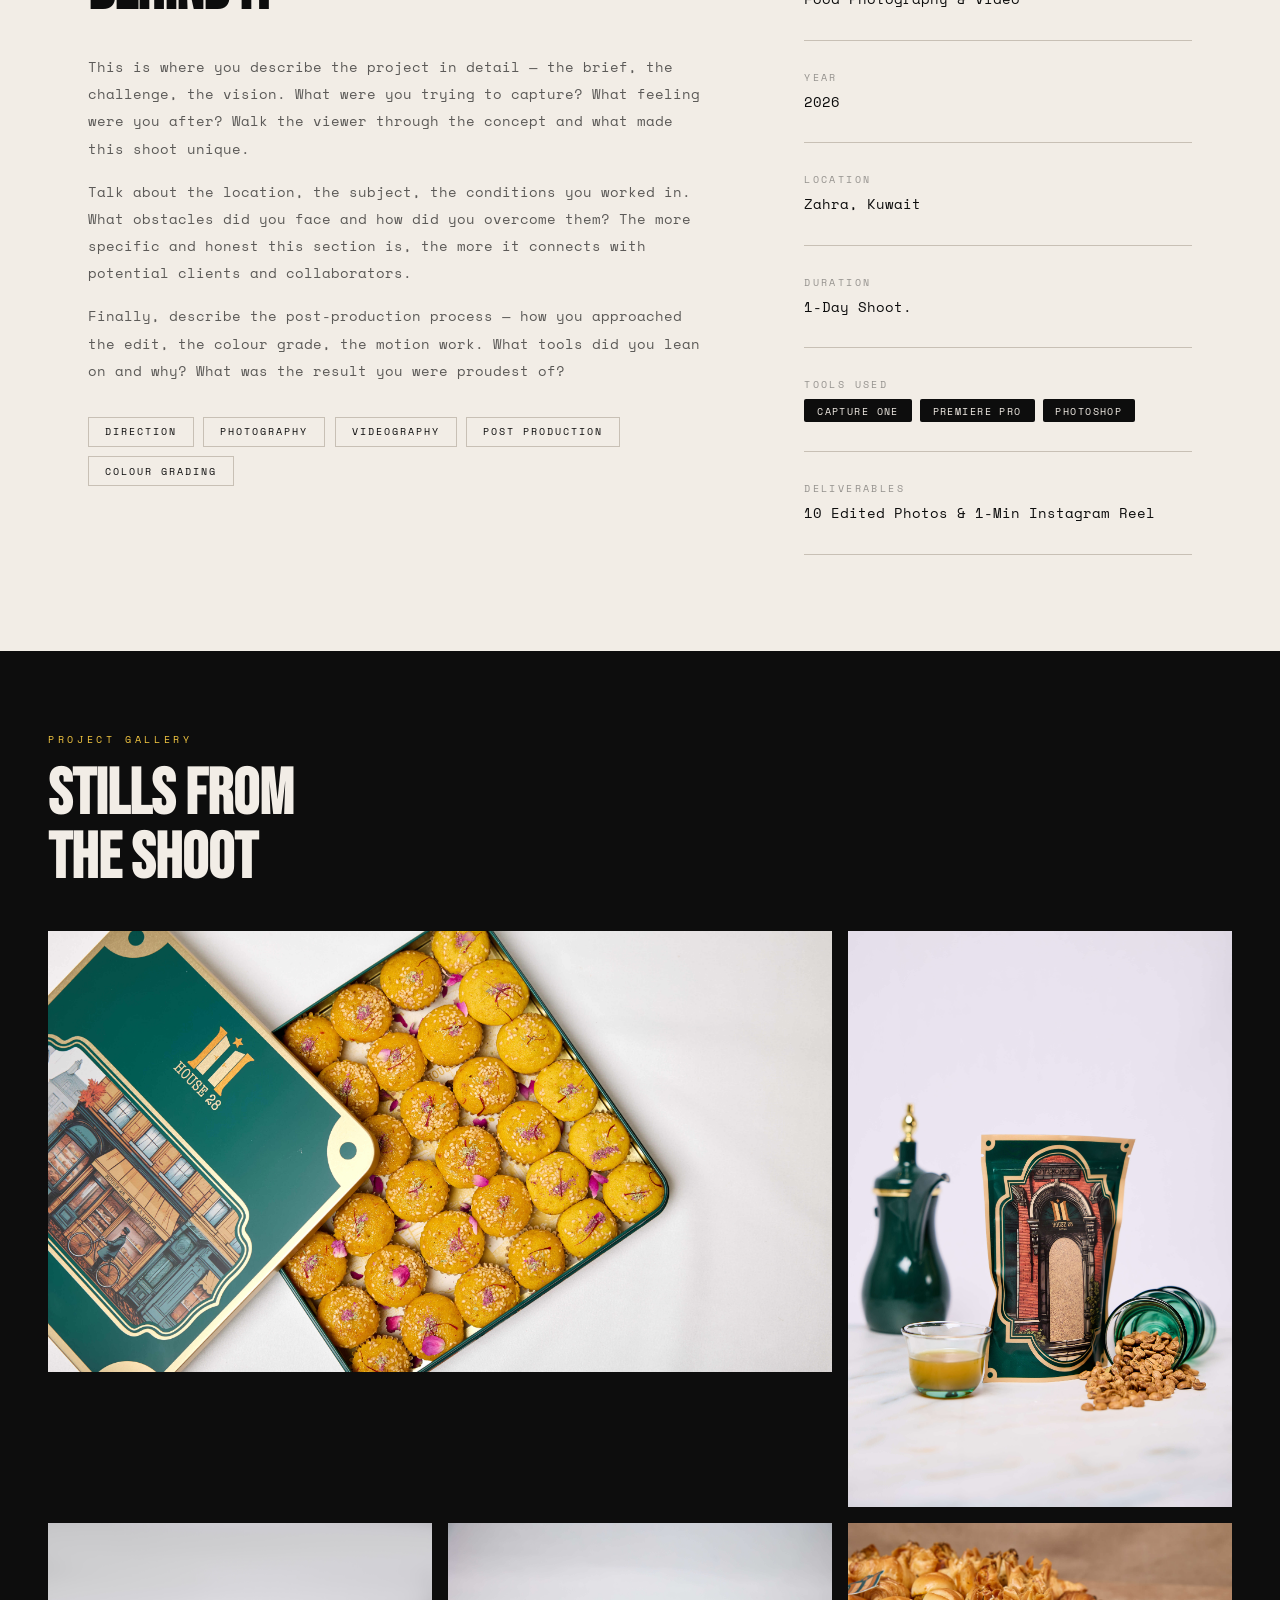
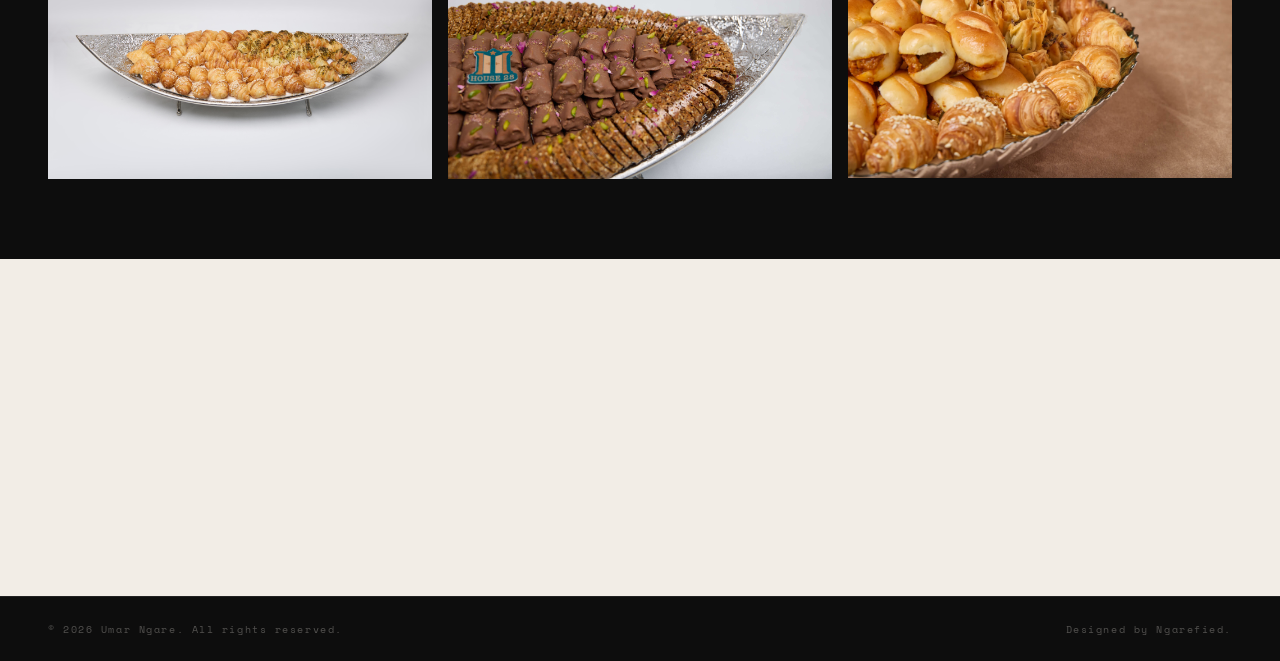
==== commit 4f28ea92: "Added images in the house project file." ====
--- a/mainPages/projectDetails/houseSweets.html
+++ b/mainPages/projectDetails/houseSweets.html
@@ -151,23 +151,23 @@
       <h2 class="gallery-strip-title">Stills from<br>the Shoot</h2>
       <div class="gallery-row">
         <div class="gallery-item">
-          <div class="gallery-thumb g1"><img src="../../Assets/Projects/Trolley/Wide close.jpg" alt="" srcset=""></div>
+          <div class="gallery-thumb g1"><img src="../../Assets/Projects/House/0C6A7780.jpg" alt="" srcset=""></div>
           <div class="gallery-overlay"></div>
         </div>
         <div class="gallery-item">
-          <div class="gallery-thumb g2"><img src="../../Assets/Projects/Trolley/potr.jpg" alt="" srcset=""></div>
+          <div class="gallery-thumb g2"><img src="../../Assets/Projects/House/0C6A7708.jpg" alt="" srcset=""></div>
           <div class="gallery-overlay"></div>
         </div>
         <div class="gallery-item">
-          <div class="gallery-thumb g3"><img src="../../Assets/Projects/Trolley/wide food.jpg" alt="" srcset=""></div>
+          <div class="gallery-thumb g3"><img src="../../Assets/Projects/House/0C6A0431.jpg" alt="" srcset=""></div>
           <div class="gallery-overlay"></div>
         </div>
         <div class="gallery-item">
-          <div class="gallery-thumb g4"><img src="../../Assets/Projects/Trolley/wide drink.jpg" alt="" srcset=""></div>
+          <div class="gallery-thumb g4"><img src="../../Assets/Projects/House/0C6A0426.jpg" alt="" srcset=""></div>
           <div class="gallery-overlay"></div>
         </div>
         <div class="gallery-item">
-          <div class="gallery-thumb g4"><img src="../../Assets/Projects/Trolley/wide1.jpg" alt="" srcset=""></div>
+          <div class="gallery-thumb g4"><img src="../../Assets/Projects/House/0C6A1485.jpg" alt="" srcset=""></div>
           <div class="gallery-overlay"></div>
         </div>
       </div>
